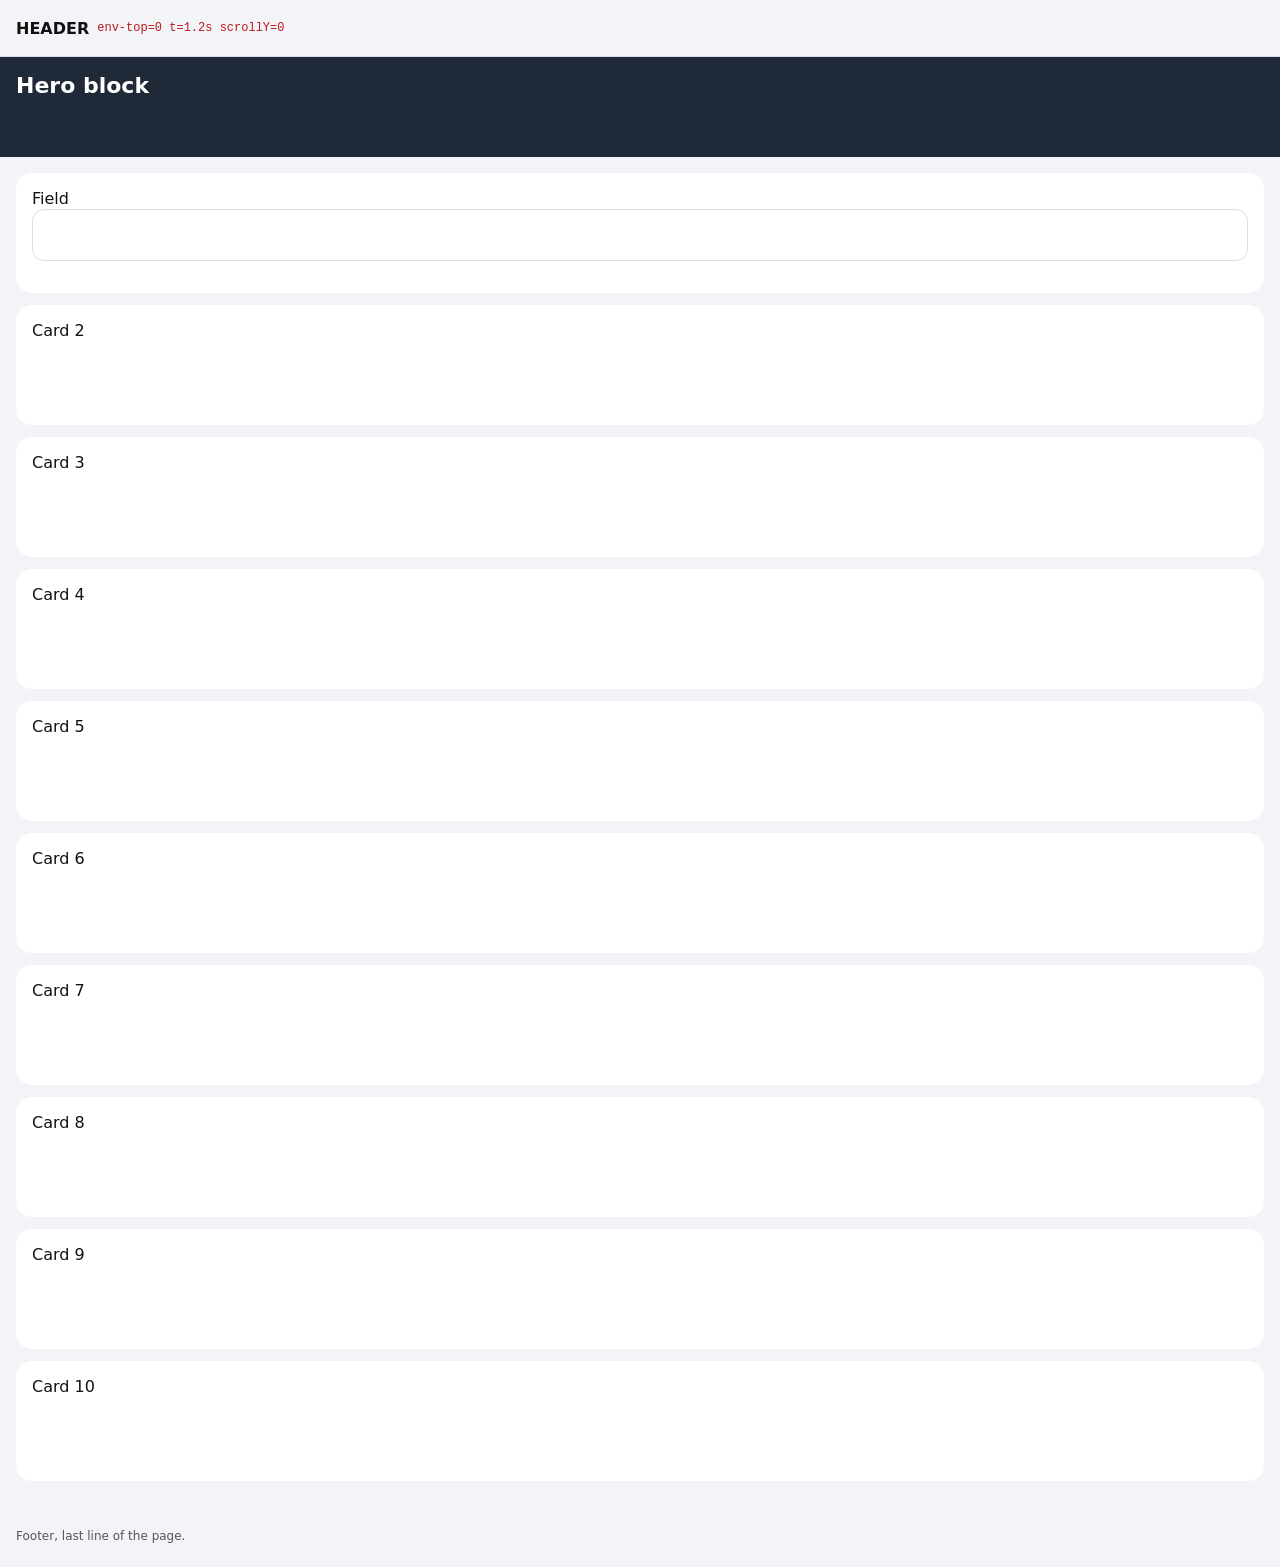
==== repro/www-min/index.html @ fb444ece "Add a Capacitor iOS safe-area inset repro (contentInset automatic vs never) Co-Authored-By: Claude F" ====
<!doctype html>
<html lang="en">
<head>
<meta charset="utf-8">
<meta name="viewport" content="width=device-width, initial-scale=1, viewport-fit=cover">
<title>Safe-area inset repro</title>
<style>
:root{--bg:#F2F4F8;--line:#d9dee7}
*{box-sizing:border-box}
body{margin:0;background:var(--bg);font:16px -apple-system,system-ui,sans-serif;color:#111}
.top{position:sticky;top:0;z-index:10;padding-top:env(safe-area-inset-top);background:color-mix(in srgb,var(--bg) 78%,transparent);-webkit-backdrop-filter:saturate(180%) blur(18px);backdrop-filter:saturate(180%) blur(18px);border-bottom:1px solid var(--line)}
.top .wrap{display:flex;align-items:center;gap:8px;height:56px;padding:0 16px;font-weight:700}
#dbg{font:12px ui-monospace,monospace;color:#b91c1c}
.hero{height:100px;background:#1f2937;color:#fff;padding:16px;font-size:22px;font-weight:700}
main{padding:16px}
.card{background:#fff;border-radius:16px;padding:16px;margin:0 0 12px;min-height:120px}
label{display:block;line-height:20px}
input{display:block;width:100%;height:52px;font-size:16px;border:1px solid var(--line);border-radius:12px;padding:0 12px}
.foot{padding:20px 16px calc(24px + env(safe-area-inset-bottom));font-size:12px;color:#555}
</style>
</head>
<body>
<header class="top"><div class="wrap">HEADER <span id="dbg"></span></div></header>
<div class="hero">Hero block</div>
<main>
  <div class="card"><label>Field<input id="f" inputmode="numeric" autocomplete="off"></label></div>
  <div class="card">Card 2</div><div class="card">Card 3</div><div class="card">Card 4</div>
  <div class="card">Card 5</div><div class="card">Card 6</div><div class="card">Card 7</div>
  <div class="card">Card 8</div><div class="card">Card 9</div><div class="card">Card 10</div>
</main>
<div class="foot">Footer, last line of the page.</div>
<script>
// Shows what env(safe-area-inset-top) resolves to, the seconds since load and the scroll position.
var t0 = performance.now(), probe = document.createElement('div');
probe.style.cssText = 'position:fixed;top:0;left:0;width:1px;height:env(safe-area-inset-top);visibility:hidden';
document.body.appendChild(probe);
setInterval(function () {
  document.getElementById('dbg').textContent = 'env-top=' + probe.offsetHeight + ' t=' + ((performance.now() - t0) / 1000).toFixed(1) + 's scrollY=' + Math.round(scrollY);
}, 200);
</script>
</body>
</html>
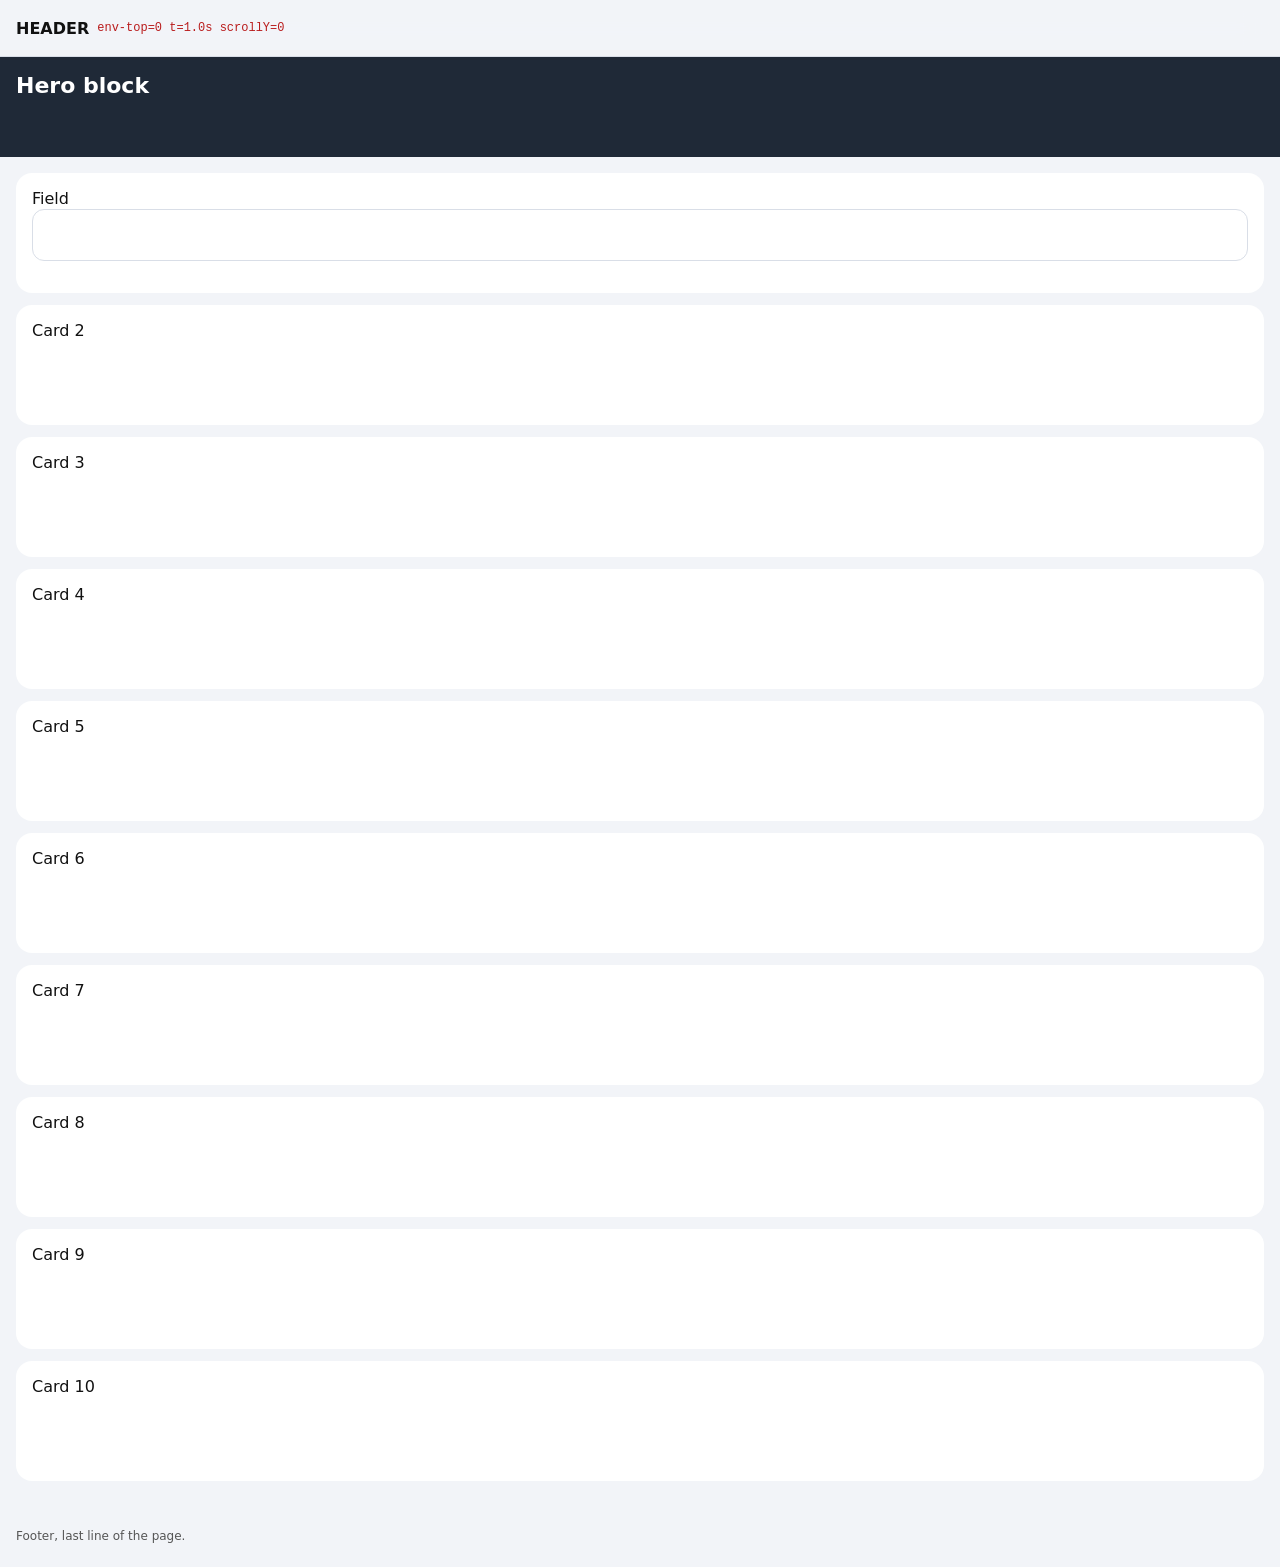
==== commit f0d2d4cb: "Sealed iOS builds: runner input, default xcode-27 (iOS 27 SDK) Co-Authored-By: Claude Opus 5.5 <nore" ====
--- a/repro/www-min/index.html
+++ b/repro/www-min/index.html
@@ -1,42 +1,42 @@
-<!doctype html>
-<html lang="en">
-<head>
-<meta charset="utf-8">
-<meta name="viewport" content="width=device-width, initial-scale=1, viewport-fit=cover">
-<title>Safe-area inset repro</title>
-<style>
-:root{--bg:#F2F4F8;--line:#d9dee7}
-*{box-sizing:border-box}
-body{margin:0;background:var(--bg);font:16px -apple-system,system-ui,sans-serif;color:#111}
-.top{position:sticky;top:0;z-index:10;padding-top:env(safe-area-inset-top);background:color-mix(in srgb,var(--bg) 78%,transparent);-webkit-backdrop-filter:saturate(180%) blur(18px);backdrop-filter:saturate(180%) blur(18px);border-bottom:1px solid var(--line)}
-.top .wrap{display:flex;align-items:center;gap:8px;height:56px;padding:0 16px;font-weight:700}
-#dbg{font:12px ui-monospace,monospace;color:#b91c1c}
-.hero{height:100px;background:#1f2937;color:#fff;padding:16px;font-size:22px;font-weight:700}
-main{padding:16px}
-.card{background:#fff;border-radius:16px;padding:16px;margin:0 0 12px;min-height:120px}
-label{display:block;line-height:20px}
-input{display:block;width:100%;height:52px;font-size:16px;border:1px solid var(--line);border-radius:12px;padding:0 12px}
-.foot{padding:20px 16px calc(24px + env(safe-area-inset-bottom));font-size:12px;color:#555}
-</style>
-</head>
-<body>
-<header class="top"><div class="wrap">HEADER <span id="dbg"></span></div></header>
-<div class="hero">Hero block</div>
-<main>
-  <div class="card"><label>Field<input id="f" inputmode="numeric" autocomplete="off"></label></div>
-  <div class="card">Card 2</div><div class="card">Card 3</div><div class="card">Card 4</div>
-  <div class="card">Card 5</div><div class="card">Card 6</div><div class="card">Card 7</div>
-  <div class="card">Card 8</div><div class="card">Card 9</div><div class="card">Card 10</div>
-</main>
-<div class="foot">Footer, last line of the page.</div>
-<script>
-// Shows what env(safe-area-inset-top) resolves to, the seconds since load and the scroll position.
-var t0 = performance.now(), probe = document.createElement('div');
-probe.style.cssText = 'position:fixed;top:0;left:0;width:1px;height:env(safe-area-inset-top);visibility:hidden';
-document.body.appendChild(probe);
-setInterval(function () {
-  document.getElementById('dbg').textContent = 'env-top=' + probe.offsetHeight + ' t=' + ((performance.now() - t0) / 1000).toFixed(1) + 's scrollY=' + Math.round(scrollY);
-}, 200);
-</script>
-</body>
-</html>
+<!doctype html>
+<html lang="en">
+<head>
+<meta charset="utf-8">
+<meta name="viewport" content="width=device-width, initial-scale=1, viewport-fit=cover">
+<title>Safe-area inset repro</title>
+<style>
+:root{--bg:#F2F4F8;--line:#d9dee7}
+*{box-sizing:border-box}
+body{margin:0;background:var(--bg);font:16px -apple-system,system-ui,sans-serif;color:#111}
+.top{position:sticky;top:0;z-index:10;padding-top:env(safe-area-inset-top);background:color-mix(in srgb,var(--bg) 78%,transparent);-webkit-backdrop-filter:saturate(180%) blur(18px);backdrop-filter:saturate(180%) blur(18px);border-bottom:1px solid var(--line)}
+.top .wrap{display:flex;align-items:center;gap:8px;height:56px;padding:0 16px;font-weight:700}
+#dbg{font:12px ui-monospace,monospace;color:#b91c1c}
+.hero{height:100px;background:#1f2937;color:#fff;padding:16px;font-size:22px;font-weight:700}
+main{padding:16px}
+.card{background:#fff;border-radius:16px;padding:16px;margin:0 0 12px;min-height:120px}
+label{display:block;line-height:20px}
+input{display:block;width:100%;height:52px;font-size:16px;border:1px solid var(--line);border-radius:12px;padding:0 12px}
+.foot{padding:20px 16px calc(24px + env(safe-area-inset-bottom));font-size:12px;color:#555}
+</style>
+</head>
+<body>
+<header class="top"><div class="wrap">HEADER <span id="dbg"></span></div></header>
+<div class="hero">Hero block</div>
+<main>
+  <div class="card"><label>Field<input id="f" inputmode="numeric" autocomplete="off"></label></div>
+  <div class="card">Card 2</div><div class="card">Card 3</div><div class="card">Card 4</div>
+  <div class="card">Card 5</div><div class="card">Card 6</div><div class="card">Card 7</div>
+  <div class="card">Card 8</div><div class="card">Card 9</div><div class="card">Card 10</div>
+</main>
+<div class="foot">Footer, last line of the page.</div>
+<script>
+// Shows what env(safe-area-inset-top) resolves to, the seconds since load and the scroll position.
+var t0 = performance.now(), probe = document.createElement('div');
+probe.style.cssText = 'position:fixed;top:0;left:0;width:1px;height:env(safe-area-inset-top);visibility:hidden';
+document.body.appendChild(probe);
+setInterval(function () {
+  document.getElementById('dbg').textContent = 'env-top=' + probe.offsetHeight + ' t=' + ((performance.now() - t0) / 1000).toFixed(1) + 's scrollY=' + Math.round(scrollY);
+}, 200);
+</script>
+</body>
+</html>
